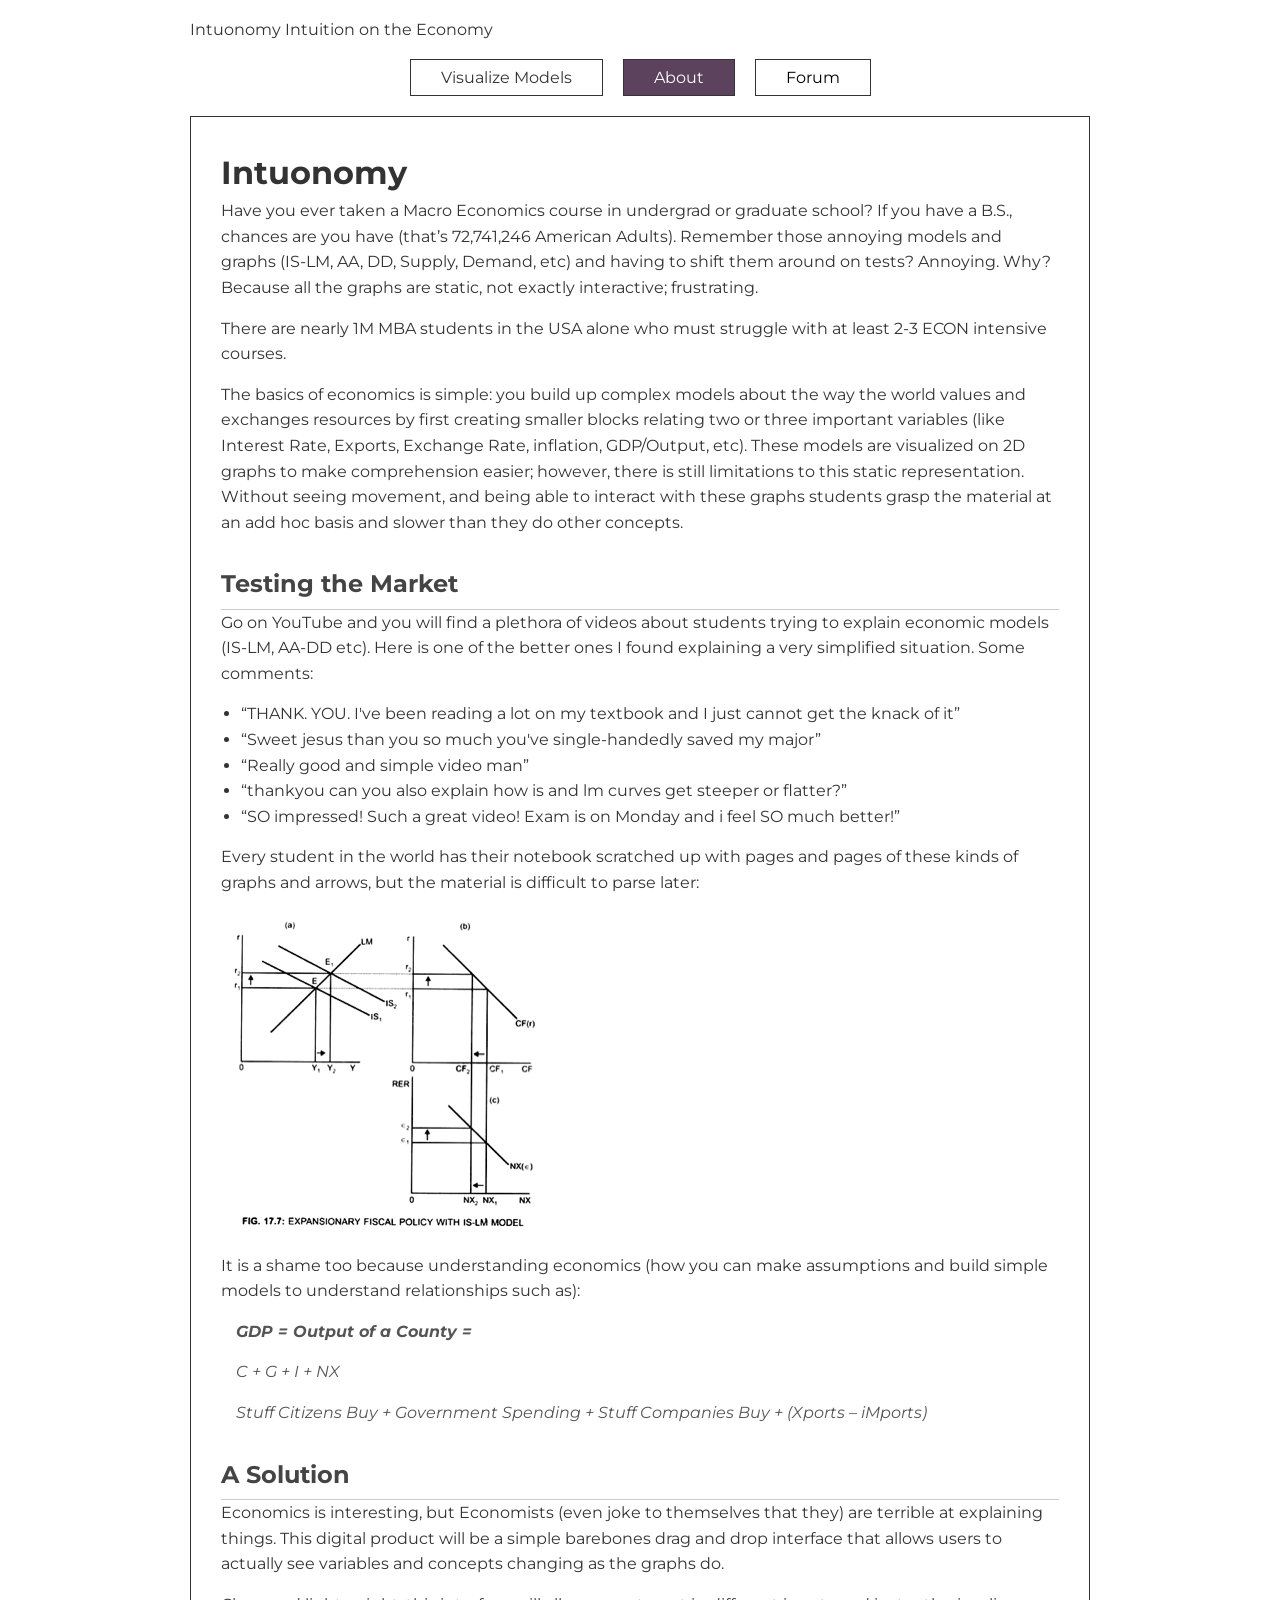
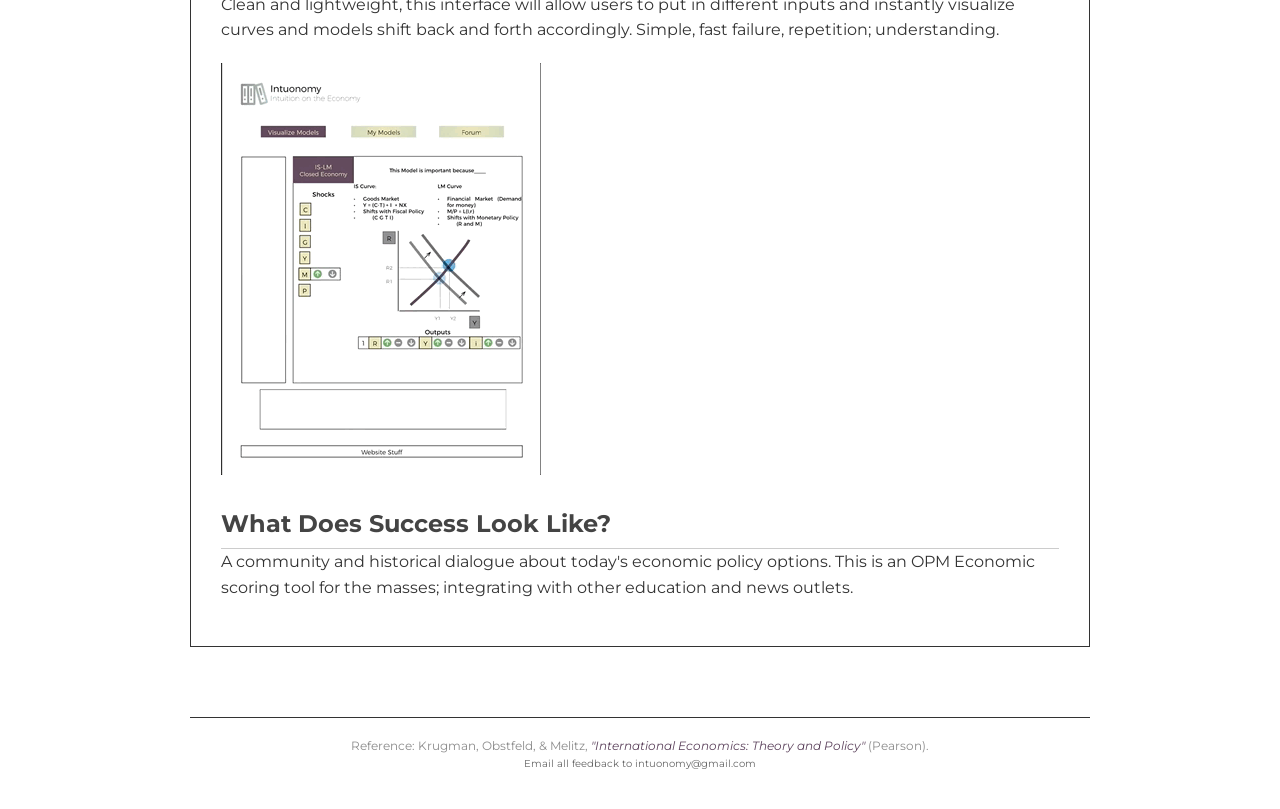
==== about.html @ 62337420 "UX cleanups, About page, and SEO optimization" ====
<!DOCTYPE html>
<html lang="en">
<head>
    <meta charset="UTF-8">
    <meta name="viewport" content="width=device-width, initial-scale=1.0">
    <title>About - Intuonomy</title>
    <meta name="description" content="Learn about Intuonomy, an interactive macroeconomic visualizer helping students understand complex economic models.">
    <meta name="keywords" content="about intuonomy, macroeconomics education, interactive economics, IS-LM, AA-DD">
    
    <!-- Google Fonts -->
    <link href="https://fonts.googleapis.com/css2?family=Montserrat:wght@400;600;700&display=swap" rel="stylesheet">
    
    <link rel="stylesheet" href="style.css">
    <style>
        .about-content {
            background: var(--bg-color);
            padding: 30px;
            border: 1.5px solid var(--border-color);
            line-height: 1.6;
            margin-bottom: 20px;
        }
        .about-content h1 {
            margin-top: 0;
            color: #333;
        }
        .about-content h2 {
            margin-top: 30px;
            color: #444;
            border-bottom: 1px solid #ccc;
            padding-bottom: 5px;
        }
        .about-content p {
            margin-bottom: 15px;
        }
        .about-content ul {
            margin-bottom: 15px;
            padding-left: 20px;
        }
        .about-content blockquote {
            border-left: 4px solid var(--accent-color);
            margin: 15px 0;
            padding-left: 15px;
            color: #555;
            font-style: italic;
        }
        .about-content img {
            max-width: 100%;
            height: auto;
            margin: 20px 0;
            display: block;
        }
    </style>
</head>
<body>
    <div class="container">
        <!-- Header -->
        <header class="header">
            <div class="logo">
                <span class="title">Intuonomy</span>
                <span class="subtitle">Intuition on the Economy</span>
            </div>
        </header>

        <!-- Navigation -->
        <nav class="tabs">
            <a href="index.html" class="tab" style="text-decoration: none; color: inherit; display: flex; align-items: center; justify-content: center;">Visualize Models</a>
            <button class="tab active">About</button>
            <button class="tab">Forum</button>
        </nav>

        <div class="about-content">
            <h1>Intuonomy</h1>
            <p>Have you ever taken a Macro Economics course in undergrad or graduate school? If you have a B.S., chances are you have (that’s 72,741,246 American Adults). Remember those annoying models and graphs (IS-LM, AA, DD, Supply, Demand, etc) and having to shift them around on tests? Annoying. Why? Because all the graphs are static, not exactly interactive; frustrating.</p>
            <p>There are nearly 1M MBA students in the USA alone who must struggle with at least 2-3 ECON intensive courses.</p>
            <p>The basics of economics is simple: you build up complex models about the way the world values and exchanges resources by first creating smaller blocks relating two or three important variables (like Interest Rate, Exports, Exchange Rate, inflation, GDP/Output, etc). These models are visualized on 2D graphs to make comprehension easier; however, there is still limitations to this static representation. Without seeing movement, and being able to interact with these graphs students grasp the material at an add hoc basis and slower than they do other concepts.</p>
            
            <h2>Testing the Market</h2>
            <p>Go on YouTube and you will find a plethora of videos about students trying to explain economic models (IS-LM, AA-DD etc). Here is one of the better ones I found explaining a very simplified situation. Some comments:</p>
            <ul>
                <li>“THANK. YOU. I've been reading a lot on my textbook and I just cannot get the knack of it”</li>
                <li>“Sweet jesus than you so much you've single-handedly saved my major”</li>
                <li>“Really good and simple video man”</li>
                <li>“thankyou can you also explain how is and lm curves get steeper or flatter?”</li>
                <li>“SO impressed! Such a great video! Exam is on Monday and i feel SO much better!”</li>
            </ul>
            <p>Every student in the world has their notebook scratched up with pages and pages of these kinds of graphs and arrows, but the material is difficult to parse later:</p>
            <img src="static/ISLM+Model2.png" alt="ISLM Notes">
            
            <p>It is a shame too because understanding economics (how you can make assumptions and build simple models to understand relationships such as):</p>
            <blockquote>
                <p><strong>GDP = Output of a County =</strong></p>
                <p>C + G + I + NX</p>
                <p>Stuff Citizens Buy + Government Spending + Stuff Companies Buy + (Xports – iMports)</p>
            </blockquote>

            <h2>A Solution</h2>
            <p>Economics is interesting, but Economists (even joke to themselves that they) are terrible at explaining things. This digital product will be a simple barebones drag and drop interface that allows users to actually see variables and concepts changing as the graphs do.</p>
            <p>Clean and lightweight, this interface will allow users to put in different inputs and instantly visualize curves and models shift back and forth accordingly. Simple, fast failure, repetition; understanding.</p>
            <img src="static/ISLM+Shift+Economy.gif" alt="ISLM Shift GIF">

            <h2>What Does Success Look Like?</h2>
            <p>A community and historical dialogue about today's economic policy options. This is an OPM Economic scoring tool for the masses; integrating with other education and news outlets.</p>
        </div>

        <footer class="site-footer">
            <p>Reference: Krugman, Obstfeld, & Melitz, <i>"International Economics: Theory and Policy"</i> (Pearson).</p>
            <p style="margin-top: 5px; font-size: 0.8em; color: #666;">Email all feedback to intuonomy@gmail.com</p>
        </footer>
    </div>
</body>
</html>
---- style.css ----
/* Light Theme based on Wireframes */
:root {
    --bg-color: #ffffff;
    --text-color: #333333;
    --border-color: #333333;
    --purple: #5c425c;
    --purple-light: #f4eaf4;
    --yellow: #e8dbad;
    --green: #4ca64c;
    --red: #d9534f;
    --gray-bg: #e6e6e6;
    --gray-dark: #8c8c8c;
    --graph-bg: #aec1ae; /* Muted greenish-gray from the graph background */
    --font-main: 'Montserrat', sans-serif;
}

* {
    box-sizing: border-box;
    margin: 0;
    padding: 0;
}

body {
    font-family: var(--font-main);
    background-color: var(--bg-color);
    color: var(--text-color);
    display: flex;
    justify-content: center;
    padding: 20px;
}

.container {
    width: 100%;
    max-width: 900px;
    display: flex;
    flex-direction: column;
    gap: 20px;
}

/* Header */
header {
    display: flex;
    justify-content: space-between;
    align-items: flex-start;
}

.logo h1 {
    font-size: 28px;
    font-weight: 500;
}

.logo p {
    font-size: 14px;
    color: var(--gray-dark);
}

.vector-logo {
    border: 1.5px solid var(--border-color);
    padding: 10px 15px;
    text-align: center;
    font-size: 14px;
    font-weight: 500;
}

/* Navigation */
.tabs {
    display: flex;
    gap: 20px;
    justify-content: center;
}

.tab {
    border: 1.5px solid var(--border-color);
    background: none;
    padding: 8px 30px;
    font-size: 16px;
    cursor: pointer;
    font-family: var(--font-main);
}

.tab.active {
    background-color: var(--purple);
    color: white;
}

/* Toggles Row */
.toggles-row {
    display: flex;
    justify-content: space-between;
    gap: 10px;
}

.toggle-group {
    display: flex;
    align-items: center;
    gap: 10px;
    flex: 1;
}

.toggle-btn {
    flex: 1;
    border: 1.5px solid var(--border-color);
    background: none;
    padding: 8px 10px;
    font-size: 14px;
    cursor: pointer;
    font-family: var(--font-main);
}

.toggle-btn.active {
    background-color: var(--gray-dark);
    color: white;
}

.or {
    font-weight: bold;
    font-size: 14px;
}

/* Box styles */
.box {
    border: 1.5px solid var(--border-color);
    padding: 10px;
    position: relative;
    display: flex;
    flex-direction: column;
    align-items: center;
    justify-content: center;
}

.box-title {
    position: absolute;
    top: -10px;
    background: var(--bg-color);
    padding: 0 5px;
    font-size: 12px;
}

/* Models and Variables Row */
.models-vars-row {
    display: flex;
    gap: 20px;
}

.models-box {
    flex: 1;
    display: flex;
    flex-direction: row;
    gap: 10px;
}

.model-btn {
    border: 1.5px solid var(--border-color);
    background: none;
    padding: 8px 15px;
    font-family: var(--font-main);
    cursor: pointer;
}

.model-btn.active {
    background-color: var(--yellow);
}

.model-btn.inactive {
    color: var(--gray-dark);
    border-color: var(--gray-dark);
    background-color: #f9f9f9;
}

.vars-box {
    flex: 3;
    padding: 20px 10px;
}

/* Custom Tile Equation Engine */
.equation {
    display: flex;
    align-items: center;
    gap: 5px;
    flex-wrap: wrap;
    justify-content: center;
    font-size: 14px;
}

.tile {
    border: 1.5px solid var(--border-color);
    padding: 4px 8px;
    font-family: var(--font-main);
    font-weight: 500;
}

.tile.yellow {
    background-color: var(--yellow);
}

.cursor-pointer {
    cursor: pointer;
    transition: all 0.2s ease;
}

.cursor-pointer:hover {
    transform: translateY(-2px);
}

.tile.lightgray {
    background-color: var(--gray-bg);
}

.tile.outline {
    background-color: var(--bg-color);
}

.tile.yellow-fill {
    background-color: var(--yellow);
}

.op, .bracket {
    font-weight: 400;
}

.fraction {
    display: flex;
    flex-direction: column;
    align-items: center;
    gap: 2px;
}

.fraction hr {
    width: 100%;
    border: none;
    border-top: 1.5px solid var(--border-color);
}

.fraction-bottom {
    display: flex;
    gap: 2px;
}

.fraction-inline {
    display: flex;
    flex-direction: column;
    align-items: center;
    gap: 2px;
    margin: 0 5px;
}

.fraction-inline hr {
    width: 100%;
    border: none;
    border-top: 1.5px solid var(--border-color);
}

.big-bracket {
    font-size: 40px;
    font-weight: 300;
    line-height: 1;
}

/* Summary Row */
.summary-row {
    display: flex;
    gap: 20px;
}

.summary-box {
    flex: 1;
    padding: 20px;
}

.yellow-bg {
    background-color: var(--yellow);
}

.icons {
    display: flex;
    gap: 15px;
}

/* Three Column Layout */
.three-col {
    display: flex;
    gap: 20px;
    align-items: stretch;
}

.col {
    border: 1.5px solid var(--border-color);
    padding: 15px;
}

.side-col {
    flex: 1;
    display: flex;
    flex-direction: column;
    gap: 20px;
    align-items: center;
    justify-content: flex-start;
}

.graph-col {
    flex: 2;
    background-color: var(--graph-bg);
    position: relative;
    padding: 0;
}

.graph-tag {
    position: absolute;
    top: 5px;
    right: 5px;
    border: 1.5px solid var(--border-color);
    padding: 4px 8px;
    font-size: 12px;
    background-color: rgba(255, 255, 255, 0.5);
}

.control-row {
    display: flex;
    align-items: center;
    gap: 5px;
    border: 1.5px solid var(--border-color);
    padding: 5px;
    background-color: white;
}

.number {
    font-size: 12px;
    padding: 0 5px;
}

.circle {
    width: 20px;
    height: 20px;
    border-radius: 50%;
    border: 1.5px solid var(--border-color);
    display: flex;
    align-items: center;
    justify-content: center;
    font-size: 12px;
    cursor: pointer;
    color: white;
}

.circle.up.active {
    background-color: var(--green);
}

.circle.down.active {
    background-color: var(--red);
}

.circle.minus.active {
    background-color: #ffd700; /* yellow-ish warning */
    color: black;
}

.circle.inactive {
    background-color: var(--gray-dark);
}

.output-circles {
    display: flex;
    gap: 5px;
}

.variable-info {
    margin-top: 20px;
    display: grid;
    grid-template-columns: repeat(auto-fit, minmax(250px, 1fr));
    gap: 12px;
    width: 100%;
    padding-top: 15px;
    border-top: 1px dashed var(--border-color);
}

.var-item {
    font-size: 11px;
    line-height: 1.4;
    color: #555;
}

.var-item b {
    color: var(--purple);
    font-weight: 600;
}

/* Mobile Responsiveness */
@media (max-width: 768px) {
    .three-col {
        flex-direction: column;
    }
    
    .graph-col {
        order: -1;
        min-height: 350px;
        margin-bottom: 20px;
    }
    
    .side-col {
        flex-direction: row;
        flex-wrap: wrap;
        justify-content: center;
        gap: 10px;
        padding: 10px;
    }
    
    .models-vars-row, .summary-row, .toggles-row {
        flex-direction: column;
    }
    
    .toggle-group {
        width: 100%;
    }
    
    .container {
        padding: 10px;
    }
}

.model-description {
    font-size: 11px;
    line-height: 1.3;
    color: #666;
    margin-top: 10px;
    padding-top: 10px;
    border-top: 1px dashed var(--border-color);
    text-align: center;
}

.site-footer {
    margin-top: 30px;
    padding: 20px;
    text-align: center;
    font-size: 12px;
    color: var(--gray-dark);
    border-top: 1.5px solid var(--border-color);
}

.site-footer i {
    color: var(--purple);
}
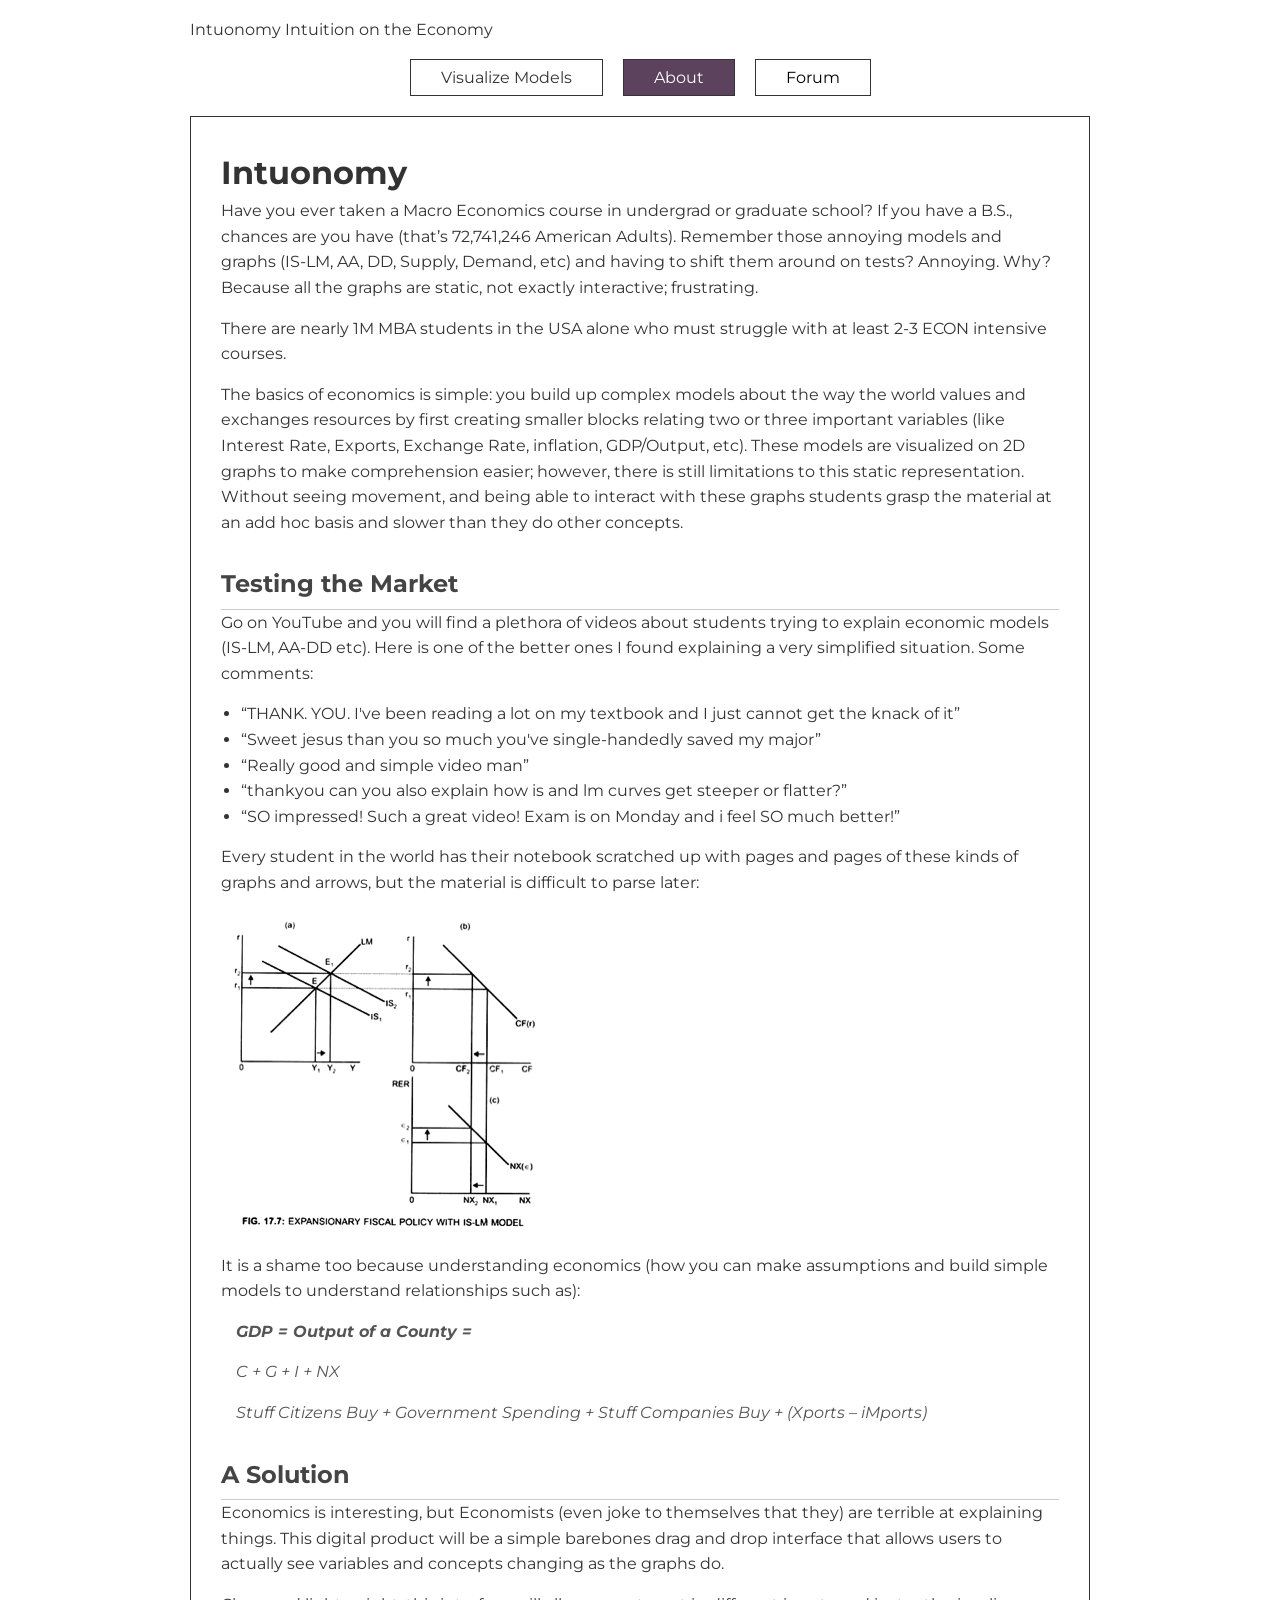
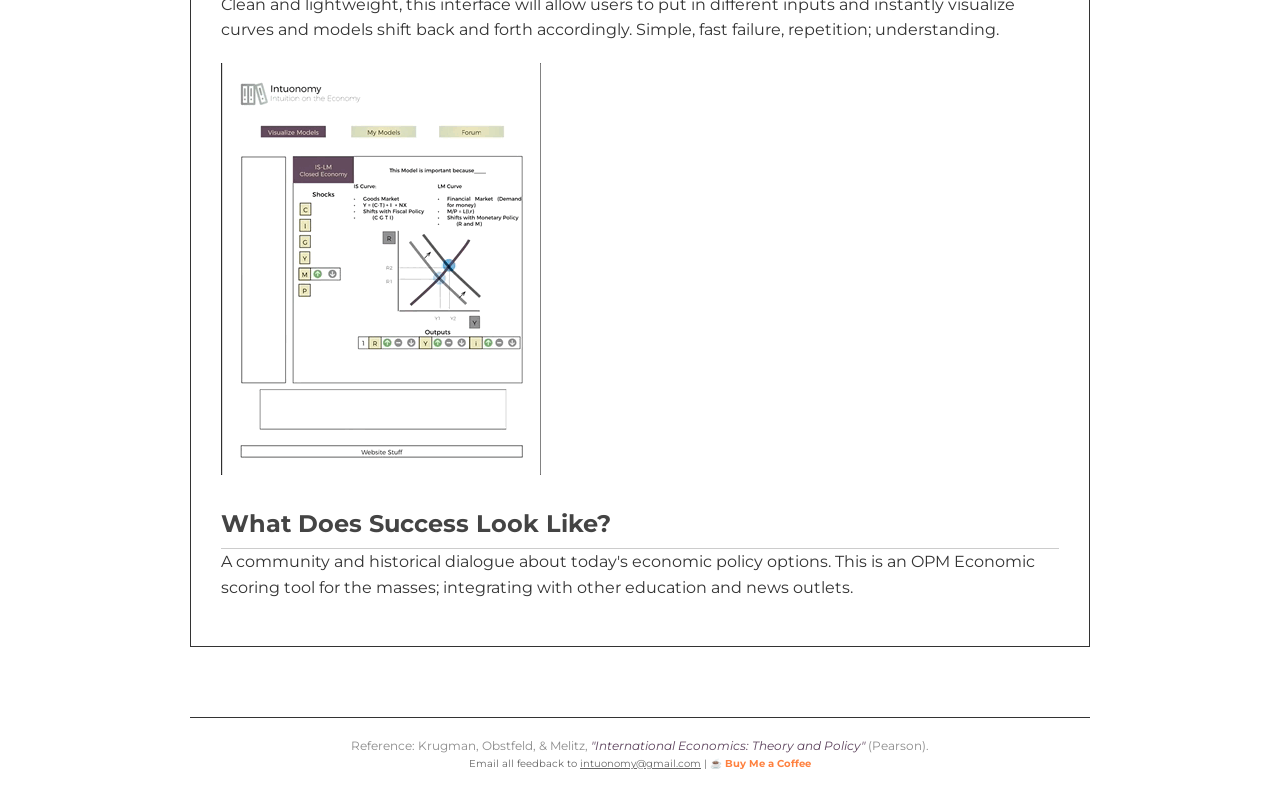
==== commit 2e0f4bfc: "Configure custom domain and add Buy Me a Coffee link" ====
--- a/about.html
+++ b/about.html
@@ -104,7 +104,10 @@
 
         <footer class="site-footer">
             <p>Reference: Krugman, Obstfeld, & Melitz, <i>"International Economics: Theory and Policy"</i> (Pearson).</p>
-            <p style="margin-top: 5px; font-size: 0.8em; color: #666;">Email all feedback to intuonomy@gmail.com</p>
+            <p style="margin-top: 5px; font-size: 0.8em; color: #666;">
+                Email all feedback to <a href="mailto:intuonomy@gmail.com" style="color: inherit;">intuonomy@gmail.com</a> | 
+                <a href="https://www.buymeacoffee.com/intuonomy" target="_blank" style="text-decoration: none; color: #ff813f; font-weight: bold;">☕ Buy Me a Coffee</a>
+            </p>
         </footer>
     </div>
 </body>
